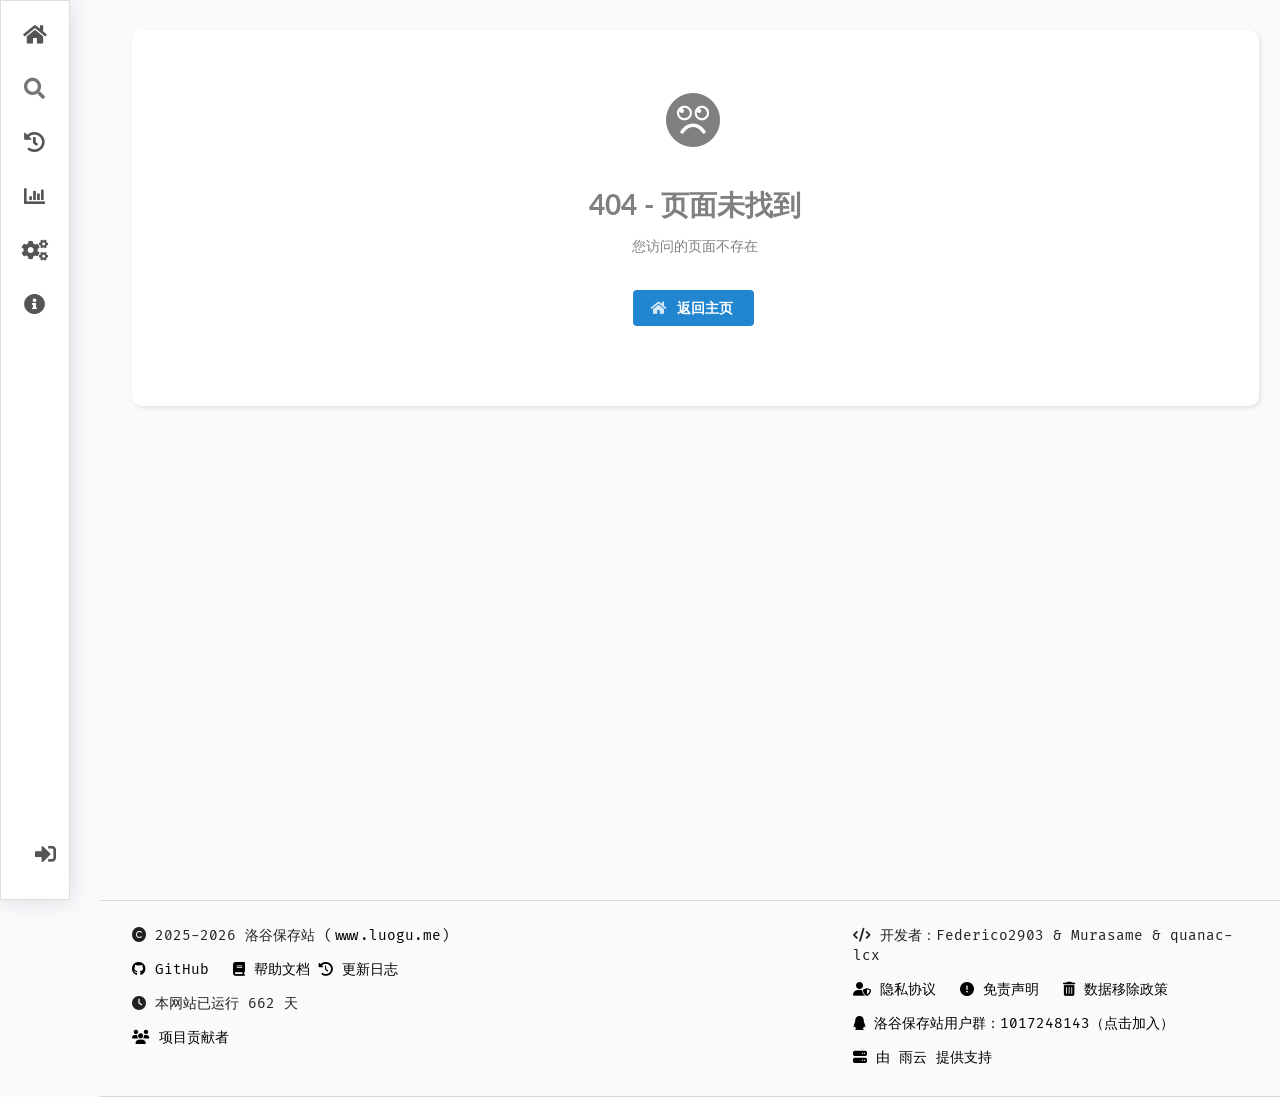
==== index.html @ 68773543 "feat: initial LGS-legacy-client SPA - Pure static SPA with History API routing - 13 page modules: ho" ====
<!DOCTYPE html>
<html lang="zh-CN">
<head>
  <meta charset="utf-8">
  <meta name="viewport" content="width=device-width, initial-scale=1.0, maximum-scale=1.0, user-scalable=no">
  <title>洛谷保存站</title>
  <link rel="shortcut icon" type="image/x-icon" href="/favicon.ico" media="screen"/>
  <script src="/static/jquery/jquery.min.js"></script>
  <script src="/static/sweetalert/sweetalert.js"></script>
  <script src="/static/self/js/utils.js"></script>
  <script src="/static/self/js/core/config.js"></script>
  <script src="/static/self/js/core/api.js"></script>
  <script src="/static/self/js/core/auth.js"></script>
  <script src="/static/self/js/display_utils.js"></script>
  <link rel="stylesheet" href="/static/fontawesome/css/all.min.css">
  <link rel="stylesheet" href="/static/semantic/semantic.min.css">
  <link rel="stylesheet" href="/static/self/css/namecolor.css">
  <link rel="stylesheet" href="/static/self/css/style.css">
  <link rel="stylesheet" href="/static/self/css/footer-link.css">
  <link rel="stylesheet" href="/static/self/css/mobile.css">
  <script src="/static/semantic/semantic.min.js"></script>
  <link rel="stylesheet" href="/static/self/css/markdown.css" />
  <link rel="stylesheet" href="/static/katex/katex.min.css">
  <script defer src="/static/katex/katex.min.js"></script>
  <script defer src="/static/katex/contrib/auto-render.min.js"></script>
  <script type="module" src="/static/self/js/render.js"></script>
</head>
<body style="width: calc(100% - 90px); height: calc(100% - 20px); margin-left: 100px; background-color: #f8fafc; position: relative;">
  <div class="ui left hover vertical sidebar borderless labeled icon menu fixed visible">
    <a class="item" href="/">
      <i class="ui icon home"></i> <span>主页</span>
    </a>
    <a class="item" href="/search">
      <i class="ui icon search grey"></i> <span>搜索</span>
    </a>
    <a class="item" href="/article/recent">
      <i class="ui icon history"></i> <span>最近更新</span>
    </a>
    <a class="item" href="/statistic">
      <i class="ui icon chart bar"></i> <span>统计数据</span>
    </a>
    <a class="item" href="/settings">
      <i class="ui icon settings"></i> <span>设置</span>
    </a>
    <a class="item" href="/about">
      <i class="ui icon info circle"></i> <span>关于</span>
    </a>
    <a class="item" id="sidebar-admin" href="/admin" style="display:none;">
      <i class="ui icon cog"></i> <span>管理后台</span>
    </a>
    <a class="item" id="sidebar-login" href="javascript:void(0)" onclick="event.stopPropagation();login()" style="position: absolute; bottom: 0; width: 100%;">
      <i class="ui icon sign-in"></i>
      <span>登录账号</span>
    </a>
    <a class="item" id="sidebar-user" href="/settings" style="position: absolute; bottom: 50px; width: 100%; display:none;">
      <img class="ui mini circular image" src="https://cdn.luogu.com.cn/upload/usericon/3.png" alt="usericon">
      <span style="top: 2px;"></span>
    </a>
    <a class="item" id="sidebar-logout" href="javascript:void(0)" onclick="event.stopPropagation();logout()" data-no-spa style="position: absolute; bottom: 0; width: 100%; display:none;">
      <i class="ui icon sign-out-alt"></i>
      <span>退出登录</span>
    </a>
  </div>
  <div class="ui main container" style="min-height: calc(100vh - 20px);">
    <div id="page-content"></div>
  </div>
  <div class="ui divider"></div>
  <div class="ui vertical footer segment" style="padding-top: 10px; padding-bottom: 28px;">
    <div class="ui container">
      <div class="ui grid">
        <div class="eight wide column firacode">
          <p>
            <i class="fa fa-copyright"></i> 2025-2026 洛谷保存站 (<a href="https://www.luogu.me" target="_blank" class="footer-link">www.luogu.me</a>)
          </p>
          <p>
            <a href="https://github.com/laikit-dev/luogu-saver" target="_blank" class="footer-link" style="margin-right: 15px;">
              <i class="fab fa-github"></i> GitHub
            </a>
            <a href="https://help.luogu.me" target="_blank" class="footer-link">
              <i class="fa fa-book"></i> 帮助文档
            </a>
            <a href="https://help.luogu.me/docs/update" target="_blank" class="footer-link">
              <i class="fa fa-history"></i> 更新日志
            </a>
          </p>
          <p>
            <i class="fa fa-clock"></i> 本网站已运行 <span id="site-days">0</span> 天
          </p>
          <p>
            <a href="https://github.com/laikit-dev/luogu-saver/graphs/contributors" target="_blank" class="footer-link">
              <i class="fas fa-users"></i> 项目贡献者
            </a>
          </p>
        </div>
        <div class="right floated six wide column firacode">
          <p>
            <i class="fa fa-code"></i> 开发者：Federico2903 & Murasame & quanac-lcx
          </p>
          <p>
            <a href="/legal/privacy" class="footer-link" style="margin-right: 15px;">
              <i class="fa fa-user-shield"></i> 隐私协议
            </a>
            <a href="/legal/disclaimer" class="footer-link" style="margin-right: 15px;">
              <i class="fa fa-exclamation-circle"></i> 免责声明
            </a>
            <a href="/legal/deletion" class="footer-link">
              <i class="fa fa-trash-alt"></i> 数据移除政策
            </a>
          </p>
          <p>
            <a href="https://qm.qq.com/q/QVM9YFEb26" target="_blank" class="footer-link" style="margin-right: 15px;">
              <i class="fab fa-qq"></i>&nbsp;洛谷保存站用户群：1017248143（点击加入）
            </a>
          </p>
          <p>
            <a href="https://www.rainyun.com/MjUxMDAy_?s=saver" target="_blank" class="footer-link" style="margin-right: 15px;">
              <i class="fa fa-server"></i>&nbsp;由 雨云 提供支持
            </a>
          </p>
        </div>
      </div>
    </div>
  </div>
  <script src="/static/self/js/core/router.js"></script>
  <script src="/static/self/js/pages/home.js"></script>
  <script src="/static/self/js/pages/article.js"></script>
  <script src="/static/self/js/pages/paste.js"></script>
  <script src="/static/self/js/pages/user.js"></script>
  <script src="/static/self/js/pages/recent.js"></script>
  <script src="/static/self/js/pages/search.js"></script>
  <script src="/static/self/js/pages/statistic.js"></script>
  <script src="/static/self/js/pages/task.js"></script>
  <script src="/static/self/js/pages/admin.js"></script>
  <script src="/static/self/js/pages/settings.js"></script>
  <script src="/static/self/js/pages/legal.js"></script>
  <script src="/static/self/js/pages/about.js"></script>
  <script src="/static/self/js/app.js"></script>
</body>
</html>
---- static/self/css/namecolor.css ----
.user-Red, .user-Red:hover {
    color: #E74C3C;
}

.user-Orange, .user-Orange:hover {
    color: #F39C11;
}

.user-Green, .user-Green:hover {
    color: #52C41A;
}

.user-Blue, .user-Blue:hover {
    color: #3498DB;
}

.user-Gray, .user-Gray:hover {
    color: #BFBFBF;
}

.user-Purple, .user-Purple:hover {
    color: #9D3DCF;
}

.user-Cheater, .user-Cheater:hover {
    color: #AD8B00;
}
---- static/self/css/style.css ----
/* Font */

@font-face {
    font-family: "Fira Code";
    src: url("/static/self/fonts/FiraCode-Regular.woff2") format("woff2"),
         url("/static/self/fonts/FiraCode-Regular.woff") format("woff");
    font-weight: normal;
    font-style: normal;
}

/* semantic ui 优化 */

.ui.menu .ui.container > .item.header {
    font-size: 1.2em;
}

.main.container {
    margin-top: 20px;
}

* {
    tab-size: 4;
}

/* Banner 样式 */
.banner-container {
    position: fixed;
    top: 0;
    left: 100px;
    right: 0;
    z-index: 1000;
    display: flex;
    flex-direction: column;
    gap: 8px;
    padding: 8px;
}

.top.banner-item {
    margin: 0 70px;
}

.banner-item {
    display: flex;
    align-items: center;
    justify-content: space-between;
    padding: 12px 20px;
    border-radius: 8px;
    color: white;
    box-shadow: 0 2px 4px rgba(0,0,0,0.1);
    animation: slideDown 0.3s ease-out;
}

@keyframes slideDown {
    from {
        transform: translateY(-100%);
        opacity: 0;
    }
    to {
        transform: translateY(0);
        opacity: 1;
    }
}

.banner-content {
    flex: 1;
    margin-right: 15px;
}

.banner-close {
    background: none;
    border: none;
    color: white;
    font-size: 20px;
    cursor: pointer;
    padding: 0;
    width: 24px;
    height: 24px;
    display: flex;
    align-items: center;
    justify-content: center;
    border-radius: 4px;
    transition: background-color 0.2s;
}

.banner-close:hover {
    background-color: rgba(255, 255, 255, 0.2);
}

/* 移动端 Banner 样式调整 */
@media only screen and (max-width: 767px) {
    .banner-container {
        left: 0;
    }
}
/*

body.has-banners {
    padding-top: var(--banner-height, 0);
}

*/

.rainbow-icon {
    background: linear-gradient(
            to right,
            #ff4b1f,
            #f2c500,
            #42b883,
            #3498db,
            #9b59b6,
            #ff4b1f
    );
    background-size: 200% auto;
    background-clip: text;
    -webkit-background-clip: text;
    color: transparent;
    animation: rainbow-move 2s linear infinite;
}

@keyframes rainbow-move {
    0% {
        background-position: 0% center;
    }
    100% {
        background-position: -200% center;
    }
}

.ui.left.hover.sidebar.labeled.icon.menu {
    padding-top: 10px;
    width: 70px;
    overflow-x: hidden;
    white-space: nowrap;
    transition: width 0.3s ease;
}

.ui.icon.menu .item i.icon {
    font-size: 1em;
    vertical-align: middle;
    margin-right: 8px;
    margin-top: 3px;
}

/* ------ By quanac-lcx：31-40行，使侧栏图标下沉、文字上浮，造福强迫症患者 ------ */
.ui.left.hover.sidebar.labeled.icon.menu .item > span {
    position: relative;
    top: -1px;
}

.ui.left.hover.sidebar.labeled.icon.menu > .item {
    padding-left: calc(0.8em + 10px) !important;
    text-align: left !important;
    color: #555 !important;
}
/* -------- End --------*/

.item > i, .item > img {
    display: inline-block !important;
}

.ui.left.hover.vertical.sidebar.borderless.labeled.icon.menu.fixed.visible > .item > i {
    /* 你大坝的，Semantic UI 的 CSS 优先级太高了打不过，只能这么写了 */
    font-size: 1.5em !important;
}


.accordion-content .item {
    font-size: 0.95em;
    margin-left: 0 !important;
    padding-left: calc(10px + 1em) !important;
}
.accordion-content .item:hover {
    background-color: rgba(0, 0, 0, .05) !important;
}
.accordion-title {
     display: flex;
     align-items: center;
     white-space: nowrap;
}


.item > span {
    color: #2c3e50 !important;
    margin-left: 8px;
}

.ui.left.hover.sidebar.labeled.icon.menu > .item > img {
    margin-left: -5px;
    /* 不是，我服了爹，好吧，神秘修正。 */
}

.ui.left.hover.sidebar.labeled.icon.menu > .item > span {
    opacity: 0;
    transition: all 0.3s ease;
}

.ui.left.hover.sidebar.labeled.icon.menu > .item {
    padding-left: 0.8em;
}

.ui.left.hover.sidebar.labeled.icon.menu:hover {
    width: 170px;
}

.ui.left.hover.sidebar.labeled.icon.menu:hover > .item > span {
    opacity: 1;
    margin-left: 12px;
    display: inline;
}

.ui.icon.colored, .fa.colored, .fas.colored, .fab.colored {
    color: #667eea;
}

.ui.header [class^="fa-"],
.ui.header [class*="fa-"] {
    margin-right: 0.75rem;
}

/* card classes */

.card {
    border-radius: 10px;
    background: white;
    padding: 30px;
    margin-top: 10px;
}

.card.outline {
    outline: #dceeff solid 1px;
}

.card.shadow {
    box-shadow: 2px 2px 4px #e4e4e4;
}

.card .card {
    background: #f8fafc;
}

.card.propaganda {
    padding: 0 !important;
    width: 100%;
    aspect-ratio: 16 / 9;
    overflow: hidden;
    position: relative;
    background-color: #f0f2f5;
}

.card.padding-10 {
    padding: 10px !important;
}

.card.padding-15 {
    padding: 15px !important;
}

.card.padding-20 {
    padding: 20px !important;
}

/* Ads */

.ad-slide {
    position: absolute;
    width: 100%;
    height: 100%;
    opacity: 0;
    transition: opacity 1s ease-in-out;
    background-size: cover;
    background-position: center;
    display: flex;
    flex-direction: column;
    justify-content: flex-end;
}

.ad-slide.active {
    opacity: 1;
}

.ad-slide a.propaganda-link {
    display: block;
    width: 100%;
    height: 100%;
    position: absolute;
    top: 0;
    left: 0;
    z-index: 1;
}

.ad-description {
    position: relative;
    z-index: 2;
    padding: 15px 20px;
    background: linear-gradient(to top, rgba(0, 0, 0, 0.7), transparent);
    color: white;
    font-size: 1rem;
    font-weight: 500;
    width: 100%;
    box-sizing: border-box;
    text-shadow: 1px 1px 3px rgba(0,0,0,0.5);
    pointer-events: none;
}

.ad-nav-control {
    position: absolute;
    top: 50%;
    transform: translateY(-50%);
    z-index: 3;
    background-color: rgba(0, 0, 0, 0.4);
    color: white;
    border: none;
    border-radius: 50%;
    cursor: pointer;
    width: 40px;
    height: 40px;
    display: flex;
    justify-content: center;
    align-items: center;
    font-size: 1.2rem;
    transition: background-color 0.3s ease, transform 0.2s ease;
    opacity: 0;
}

.card.propaganda:hover .ad-nav-control {
    opacity: 1;
}

.ad-nav-control:hover {
    background-color: rgba(0, 0, 0, 0.7);
    transform: translateY(-50%) scale(1.1);
}

.ad-nav-control.prev {
    left: 15px;
}

.ad-nav-control.next {
    right: 15px;
}

/* Sweet Alert 2 优化 */

img.swal2-image {
    margin: 0;
}

/* 信息 */

.meta.gray {
    color: gray;
}

.meta.small {
    font-size: 12px;
    display: block;
}

.meta.user {
    display: flex;
    align-items: center;
}

.meta.user > img {
    border: 2px solid #e2e8f0;
}

/* Misc */

.firacode {
    font-family: "Fira Code", "Microsoft YaHei", serif;
}

.ui.glowing-gold.label {
    color: white;
    background: linear-gradient(135deg,
    rgba(255, 215, 0, 1) 43%,
    rgba(255, 215, 0, 0.3) 50%,
    rgba(255, 215, 0, 1) 57%);
    animation: glowing-background 3s ease-in-out infinite;
    background-size: 250% 250%;
    box-shadow: 0 0 20px rgba(255, 215, 0, 0.8);
    transition: box-shadow 0.3s ease-in-out, background 0.3s ease-in-out;
}

.ui.glowing-gold.label:hover {
    color: white;
    background: linear-gradient(135deg,
    rgb(245, 208, 0) 43%,
    rgba(245, 208, 0, 0.3) 50%,
    rgb(245, 208, 0) 57%);
    animation: glowing-background 3s ease-in-out infinite;
    background-size: 250% 250%;
    box-shadow: 0 0 30px rgba(245, 208, 0, 0.8);
    transition: box-shadow 0.3s ease-in-out, background 0.3s ease-in-out;
}

@keyframes glowing-background {
    0% {
        background-position: 0% 0%;
    }
    100% {
        background-position: 100% 100%;
    }
}

code:not(pre.shiki > code) {
    font-family: 'Fira Code', 'Microsoft YaHei', serif;
    background: #f1f5f9 !important;
    padding: 2px 6px !important;
    border-radius: 4px !important;
    border: 1px solid #e2e8f0 !important;
    font-size: 0.85em !important;
    color: #e11d48 !important;
}
---- static/self/css/footer-link.css ----
/* #25 增强页脚超链接 */
.footer-link {
  color: #000;
  transition: color 0.2s;
  text-decoration: none;
}
.footer-link:hover {
  color: #337ab7 !important;
  text-decoration-color: #000;
  text-underline-position: under;
}
---- static/self/css/mobile.css ----
/* Mobile-specific styles */

/* Mobile devices (max-width: 767px) */
@media only screen and (max-width: 767px) {
    /* Hide sidebar on mobile */
    .ui.left.hover.sidebar.labeled.icon.menu.fixed.visible {
        transform: translateX(-100%);
        transition: transform 0.3s ease;
    }

    /* Remove body margin for mobile */
    body {
        width: 100% !important;
        margin-left: 0 !important;
        padding: 0 10px !important;
    }

    /* Adjust main container for mobile */
    .ui.main.container {
        margin-top: 60px !important;
        padding: 0 !important;
    }

    /* Add mobile menu toggle button */
    .mobile-menu-toggle {
        position: fixed;
        top: 10px;
        left: 10px;
        z-index: 1000;
        background: white;
        border: 1px solid #ddd;
        border-radius: 5px;
        padding: 10px 15px;
        cursor: pointer;
        box-shadow: 0 2px 4px rgba(0,0,0,0.1);
        transition: all 0.3s ease;
    }

    .mobile-menu-toggle i {
        font-size: 1.5em;
        color: #333;
    }

    /* Show sidebar when active */
    body.mobile-sidebar-visible .ui.left.hover.sidebar.labeled.icon.menu.fixed.visible {
        transform: translateX(0);
        width: 250px !important;
        z-index: 999;
        padding-top: 60px;
    }

    /* Move menu toggle button to top of sidebar when visible */
    body.mobile-sidebar-visible .mobile-menu-toggle {
        left: 10px;
        top: 10px;
        z-index: 1001;
        background: #f8f8f8;
        border-color: #ccc;
    }

    /* Mobile sidebar overlay */
    .mobile-sidebar-overlay {
        display: none;
        position: fixed;
        top: 0;
        left: 0;
        width: 100%;
        height: 100%;
        background: rgba(0, 0, 0, 0.5);
        z-index: 998;
    }

    body.mobile-sidebar-visible .mobile-sidebar-overlay {
        display: block;
    }

    /* Adjust card padding for mobile */
    .card {
        padding: 15px !important;
        margin-top: 10px;
    }

    /* Make tables responsive */
    .ui.table {
        display: block;
        overflow-x: auto;
        -webkit-overflow-scrolling: touch;
    }

    /* Adjust footer for mobile */
    .ui.vertical.footer.segment {
        padding-left: 10px !important;
        padding-right: 10px !important;
    }

    .ui.vertical.footer.segment .grid {
        flex-direction: column;
    }

    .ui.vertical.footer.segment .grid .column {
        width: 100% !important;
        margin-bottom: 20px;
        float: none !important;
    }

    .ui.vertical.footer.segment .grid .column.right.floated {
        text-align: left !important;
    }

    /* Stack footer links vertically on mobile */
    .ui.vertical.footer.segment p {
        margin-bottom: 10px;
    }

    .ui.vertical.footer.segment .footer-link {
        display: inline-block;
        margin-bottom: 5px;
    }

    /* Adjust form fields for mobile */
    .ui.form .field {
        margin-bottom: 1em;
    }

    /* Make sidebar items always visible on mobile when sidebar is open */
    body.mobile-sidebar-visible .ui.left.hover.sidebar.labeled.icon.menu > .item > span {
        opacity: 1 !important;
        margin-left: 12px !important;
        display: inline !important;
    }

    /* Adjust propaganda card for mobile */
    /* Use aspect-ratio if supported */
    @supports (aspect-ratio: 4 / 3) {
        .card.propaganda {
            position: relative;
            width: 100%;
            aspect-ratio: 4 / 3;
        }
        .card.propaganda > * {
            position: absolute;
            top: 0;
            left: 0;
            width: 100%;
            height: 100%;
        }
    }
    /* Fallback for aspect-ratio using padding-top technique */
    @supports not (aspect-ratio: 4 / 3) {
        .card.propaganda {
            position: relative;
            width: 100%;
        }
        .card.propaganda::before {
            content: "";
            display: block;
            padding-top: 75%; /* 4:3 aspect ratio */
        }
        .card.propaganda > * {
            position: absolute;
            top: 0;
            left: 0;
            width: 100%;
            height: 100%;
        }
    }
    /* Smaller text for mobile */
    body {
        font-size: 14px;
    }

    h1.ui.header {
        font-size: 1.5em !important;
    }

    h2.ui.header {
        font-size: 1.3em !important;
    }

    h3.ui.header {
        font-size: 1.1em !important;
    }
}

/* Tablet devices (768px - 991px) */
@media only screen and (min-width: 768px) and (max-width: 991px) {
    /* Slightly reduce sidebar width for tablets */
    .ui.left.hover.sidebar.labeled.icon.menu:hover {
        width: 150px;
    }

    /* Adjust body margin for tablets */
    body {
        margin-left: 80px !important;
        width: calc(100% - 70px) !important;
    }
}
---- static/self/css/markdown.css ----
.code-line.highlight {
    background: rgba(255, 229, 100, .25);
}
code {
    font-family: "Fira Code", "Microsoft YaHei", serif;
    counter-reset: line-number;
}

.md-align-center { text-align: center; }
.md-align-right { text-align: right; }
.md-align-left { text-align: left; }

.md-epigraph {
    font-style: italic;
    border-left: 3px solid #ddd;
    padding-left: 12px;
    margin: 12px 0;
    color: #444;
}
.md-epigraph .epigraph-author {
    display: block;
    text-align: right;
    margin-top: 6px;
    font-weight: 600;
}

.md-block.info,
.md-block.warning,
.md-block.success,
.md-block.error {
    border: 0 solid rgba(228, 228, 228, .0);
    /*border-top-color: #e4e4e4;*/
    /*box-shadow: 2px 2px 4px #e4e4e4;*/
    border-left-width: 6px;
    padding: 10px;
    /*border-radius: 6px;*/
    margin: 12px 0;
}
.md-block.info {
    /*background: #f6fbff;*/
    border-left-color: #7da7ff;
}
.md-block.warning {
    /*background: #fff9f1;*/
    border-left-color: #ffb454;
}
.md-block.success {
    /*background: #f3fff6;*/
    border-left-color: #4dd27a;
}
.md-block.error {
    /*background: #fff6f6;*/
    border-left-color: #ff5757;
}

.md-block.info i, .md-block.info .md-block-title { color: #7da7ff; }
.md-block.warning i, .md-block.warning .md-block-title { color: #ffb454; }
.md-block.success i, .md-block.success .md-block-title { color: #4dd27a; }
.md-block.error i, .md-block.error .md-block-title { color: #ff5757; }

.md-block .md-block-title {
    position: relative;
}

.md-block-title > span:first-child {
    margin-left: 1.5em;
}

.md-block .md-block-title::before {
    content: "";
    display: inline-block;
    width: 1em;
    height: 1em;
    background-color: currentColor;
    -webkit-mask-repeat: no-repeat;
    mask-repeat: no-repeat;
    -webkit-mask-size: contain;
    mask-size: contain;
    position: absolute;
    left: 0;
}

.md-block.success .md-block-title::before {
    -webkit-mask-image: url("data:image/svg+xml;utf8,<svg xmlns=\"http://www.w3.org/2000/svg\"%20viewBox=\"0 0 512 512\"><path d=\"M256 512A256 256 0 1 0 256 0a256 256 0 1 0 0 512zM369 209L241 337c-9.4 9.4-24.6 9.4-33.9 0l-64-64c-9.4-9.4-9.4-24.6 0-33.9s24.6-9.4 33.9 0l47 47L335 175c9.4-9.4 24.6-9.4 33.9 0s9.4 24.6 0 33.9z\"/></svg>");
    mask-image: url("data:image/svg+xml;utf8,<svg xmlns=\"http://www.w3.org/2000/svg\"%20viewBox=\"0 0 512 512\"><path d=\"M256 512A256 256 0 1 0 256 0a256 256 0 1 0 0 512zM369 209L241 337c-9.4 9.4-24.6 9.4-33.9 0l-64-64c-9.4-9.4-9.4-24.6 0-33.9s24.6-9.4 33.9 0l47 47L335 175c9.4-9.4 24.6-9.4 33.9 0s9.4 24.6 0 33.9z\"/></svg>");
}

.md-block.warning .md-block-title::before {
    -webkit-mask-image: url("data:image/svg+xml;utf8,<svg xmlns=\"http://www.w3.org/2000/svg\"%20viewBox=\"0 0 512 512\"><path d=\"M256 512A256 256 0 1 0 256 0a256 256 0 1 0 0 512zm0-384c13.3 0 24 10.7 24 24V264c0 13.3-10.7 24-24 24s-24-10.7-24-24V152c0-13.3 10.7-24 24-24zM224 352a32 32 0 1 1 64 0 32 32 0 1 1 -64 0z\"/></svg>");
    mask-image: url("data:image/svg+xml;utf8,<svg xmlns=\"http://www.w3.org/2000/svg\"%20viewBox=\"0 0 512 512\"><path d=\"M256 512A256 256 0 1 0 256 0a256 256 0 1 0 0 512zm0-384c13.3 0 24 10.7 24 24V264c0 13.3-10.7 24-24 24s-24-10.7-24-24V152c0-13.3 10.7-24 24-24zM224 352a32 32 0 1 1 64 0 32 32 0 1 1 -64 0z\"/></svg>");
}

.md-block.info .md-block-title::before {
    -webkit-mask-image: url("data:image/svg+xml;utf8,<svg xmlns=\"http://www.w3.org/2000/svg\"%20viewBox=\"0 0 512 512\"><path d=\"M256 512A256 256 0 1 0 256 0a256 256 0 1 0 0 512zM216 336h24V272H216c-13.3 0-24-10.7-24-24s10.7-24 24-24h48c13.3 0 24 10.7 24 24v88h8c13.3 0 24 10.7 24 24s-10.7 24-24 24H216c-13.3 0-24-10.7-24-24s10.7-24 24-24zm40-208a32 32 0 1 1 0 64 32 32 0 1 1 0-64z\"/></svg>");
    mask-image: url("data:image/svg+xml;utf8,<svg xmlns=\"http://www.w3.org/2000/svg\"%20viewBox=\"0 0 512 512\"><path d=\"M256 512A256 256 0 1 0 256 0a256 256 0 1 0 0 512zM216 336h24V272H216c-13.3 0-24-10.7-24-24s10.7-24 24-24h48c13.3 0 24 10.7 24 24v88h8c13.3 0 24 10.7 24 24s-10.7 24-24 24H216c-13.3 0-24-10.7-24-24s10.7-24 24-24zm40-208a32 32 0 1 1 0 64 32 32 0 1 1 0-64z\"/></svg>");
}

.md-block.error .md-block-title::before {
    -webkit-mask-image: url("data:image/svg+xml;utf8,<svg xmlns=\"http://www.w3.org/2000/svg\"%20viewBox=\"0 0 512 512\"><path d=\"M256 512A256 256 0 1 0 256 0a256 256 0 1 0 0 512zM175 175c9.4-9.4 24.6-9.4 33.9 0l47 47 47-47c9.4-9.4 24.6-9.4 33.9 0s9.4 24.6 0 33.9l-47 47 47 47c9.4 9.4 9.4 24.6 0 33.9s-24.6 9.4-33.9 0l-47-47-47 47c-9.4 9.4-24.6 9.4-33.9 0s-9.4-24.6 0-33.9l47-47-47-47c-9.4-9.4-9.4-24.6 0-33.9z\"/></svg>");
    mask-image: url("data:image/svg+xml;utf8,<svg xmlns=\"http://www.w3.org/2000/svg\"%20viewBox=\"0 0 512 512\"><path d=\"M256 512A256 256 0 1 0 256 0a256 256 0 1 0 0 512zM175 175c9.4-9.4 24.6-9.4 33.9 0l47 47 47-47c9.4-9.4 24.6-9.4 33.9 0s9.4 24.6 0 33.9l-47 47 47 47c9.4 9.4 9.4 24.6 0 33.9s-24.6 9.4-33.9 0l-47-47-47 47c-9.4 9.4-24.6 9.4-33.9 0s-9.4-24.6 0-33.9l47-47-47-47c-9.4-9.4-9.4-24.6 0-33.9z\"/></svg>");
}

.md-block .md-block-title {
    font-weight: 700;
    display: flex;
    justify-content: space-between;
    align-items: center;
}

.md-block {
    margin-bottom: 8px;
}

.md-block .md-block-body {
    margin-top: 4px;
}
.md-block .toggle-btn {
    cursor: pointer;
    font-size: 12px;
    color: #666;
}
.md-container img {
    max-width: 100%;
}
.md-block-title {
    cursor: pointer;
}

pre.line-numbers {
    position: relative;
    padding-left: 3.8em;
    counter-reset: linenumber;
}

.code-container {
    position: relative;
    margin-bottom: 20px;
}
pre {
    padding: 10px;
    border-radius: 8px;
    overflow-x: auto;
    counter-reset: line-number;
    background-color: #f8fafc;
}
.shiki {
    padding: 15px;
    border-radius: 8px;
    background-color: #f8fafc !important;
    position: relative;
}
.shiki span.line::before {
    content: counter(line-number);
    counter-increment: line-number;
    display: inline-block;
    width: 2em;
    margin-right: 10px;
    color: gray;
    text-align: right;
}
.shiki {
    /*box-shadow: 2px 2px 4px #e4e4e4;*/
}

.table-container {
    width: 100%;
    overflow-x: auto;
    margin: 2rem 0;
    border-radius: 10px;
    /*box-shadow: 0 4px 6px rgba(0, 0, 0, 0.1);*/
    border: 1px solid #e2e8f0;
    background: white;
}

.table-container::-webkit-scrollbar {
    height: 8px;
}

.table-container::-webkit-scrollbar-track {
    background: #f1f5f9;
    border-radius: 4px;
}

.table-container::-webkit-scrollbar-thumb {
    background: #cbd5e1;
    border-radius: 4px;
    transition: background 0.3s ease;
}

.table-container::-webkit-scrollbar-thumb:hover {
    background: #94a3b8;
}

table {
    border-collapse: collapse !important;
    margin: 0 !important;
    box-shadow: none !important;
    border-radius: 0 !important;
    overflow: visible !important;
    width: 100% !important;
    min-width: 600px !important;
    font-size: 1rem !important;
    border: none !important;
}

th,
td {
    padding: 12px 16px !important;
    font-size: 1rem !important;
    border-bottom: 1px solid #e2e8f0 !important;
    white-space: nowrap;
}

th {
    background: #f8fafc !important;
    font-weight: 600 !important;
    color: #374151 !important;
    border-bottom: 2px solid #e2e8f0 !important;
}

tr:hover {
    background: #f8fafc !important;
}
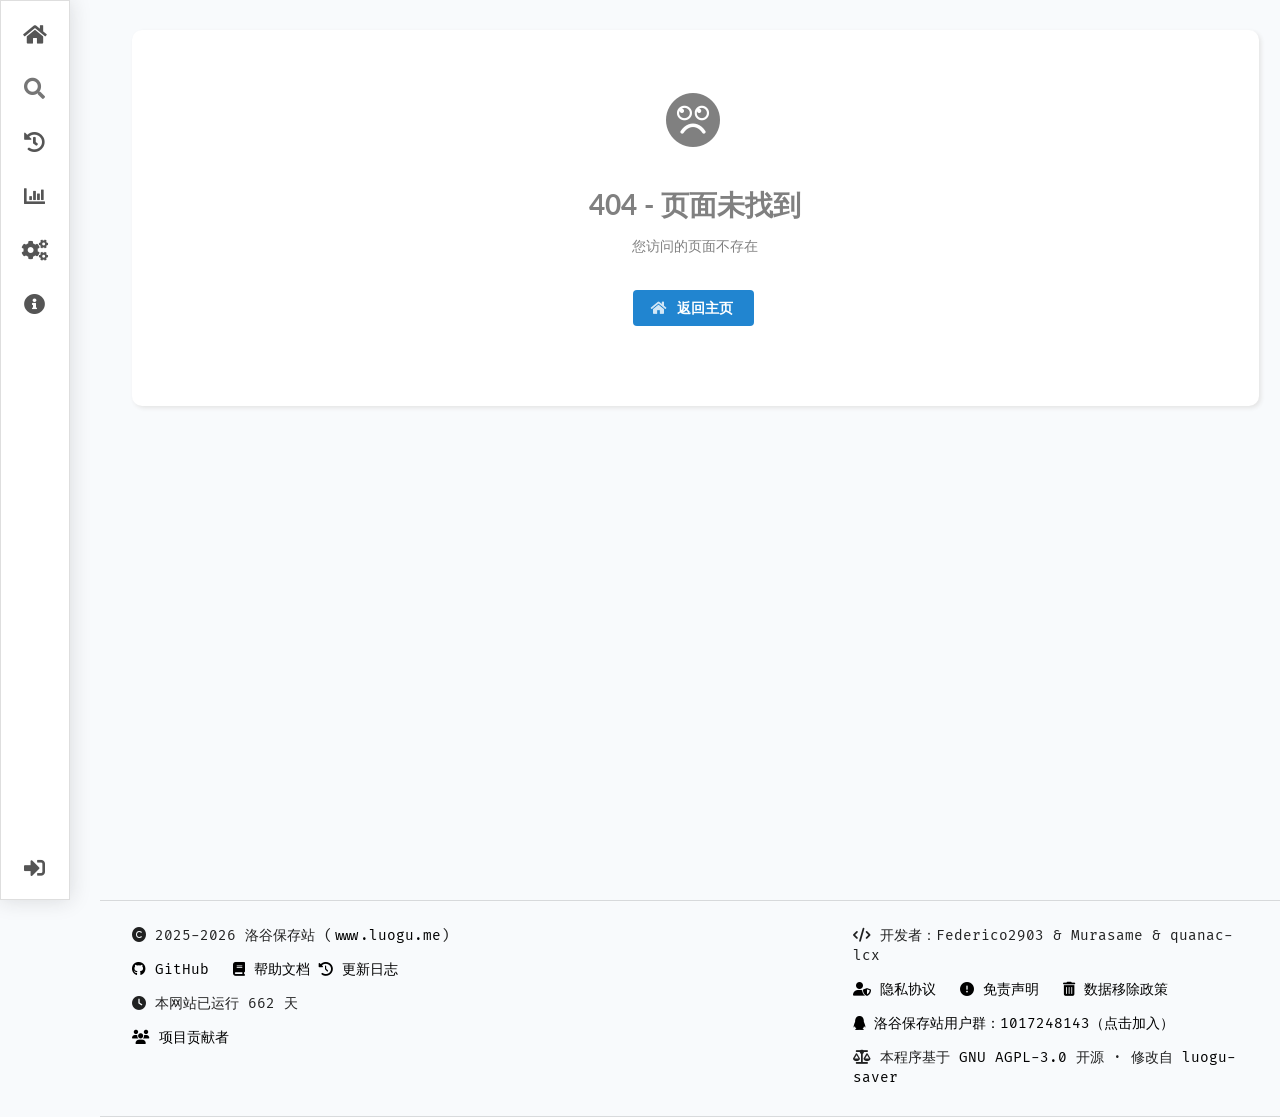
==== commit 22e3bfcf: "refactor: 重构侧边栏布局，更新关于/搜索/设置页面 - 侧边栏改为 flex 列布局，合并登录/用户/登出项 - 添加 AGPL-3.0 开源声明及上游仓库链接 - 关于页面补充项目描述及新" ====
--- a/index.html
+++ b/index.html
@@ -48,17 +48,14 @@
     <a class="item" id="sidebar-admin" href="/admin" style="display:none;">
       <i class="ui icon cog"></i> <span>管理后台</span>
     </a>
-    <a class="item" id="sidebar-login" href="javascript:void(0)" onclick="event.stopPropagation();login()" style="position: absolute; bottom: 0; width: 100%;">
+    <div class="sidebar-spacer"></div>
+    <a class="item" id="sidebar-user" href="javascript:void(0)" onclick="event.stopPropagation();logout()" data-no-spa style="display:none;">
+      <img class="ui mini circular image" src="https://cdn.luogu.com.cn/upload/usericon/3.png" alt="usericon">
+      <span></span>
+    </a>
+    <a class="item" id="sidebar-login" href="javascript:void(0)" onclick="event.stopPropagation();login()">
       <i class="ui icon sign-in"></i>
       <span>登录账号</span>
-    </a>
-    <a class="item" id="sidebar-user" href="/settings" style="position: absolute; bottom: 50px; width: 100%; display:none;">
-      <img class="ui mini circular image" src="https://cdn.luogu.com.cn/upload/usericon/3.png" alt="usericon">
-      <span style="top: 2px;"></span>
-    </a>
-    <a class="item" id="sidebar-logout" href="javascript:void(0)" onclick="event.stopPropagation();logout()" data-no-spa style="position: absolute; bottom: 0; width: 100%; display:none;">
-      <i class="ui icon sign-out-alt"></i>
-      <span>退出登录</span>
     </a>
   </div>
   <div class="ui main container" style="min-height: calc(100vh - 20px);">
@@ -113,9 +110,9 @@
             </a>
           </p>
           <p>
-            <a href="https://www.rainyun.com/MjUxMDAy_?s=saver" target="_blank" class="footer-link" style="margin-right: 15px;">
-              <i class="fa fa-server"></i>&nbsp;由 雨云 提供支持
-            </a>
+            <i class="fa fa-balance-scale"></i>
+            本程序基于 <a href="https://www.gnu.org/licenses/agpl-3.0.html" target="_blank" class="footer-link">GNU AGPL-3.0</a> 开源 ·
+            修改自 <a href="https://github.com/laikit-dev/luogu-saver" target="_blank" class="footer-link">luogu-saver</a>
           </p>
         </div>
       </div>
--- a/static/self/css/style.css
+++ b/static/self/css/style.css
@@ -127,6 +127,9 @@
 }
 
 .ui.left.hover.sidebar.labeled.icon.menu {
+    display: flex;
+    flex-direction: column;
+    height: 100vh;
     padding-top: 10px;
     width: 70px;
     overflow-x: hidden;
@@ -158,6 +161,10 @@
     display: inline-block !important;
 }
 
+.sidebar-spacer {
+    flex: 1;
+}
+
 .ui.left.hover.vertical.sidebar.borderless.labeled.icon.menu.fixed.visible > .item > i {
     /* 你大坝的，Semantic UI 的 CSS 优先级太高了打不过，只能这么写了 */
     font-size: 1.5em !important;
@@ -186,7 +193,8 @@
 
 .ui.left.hover.sidebar.labeled.icon.menu > .item > img {
     margin-left: -5px;
-    /* 不是，我服了爹，好吧，神秘修正。 */
+    width: 2em;
+    height: 2em;
 }
 
 .ui.left.hover.sidebar.labeled.icon.menu > .item > span {
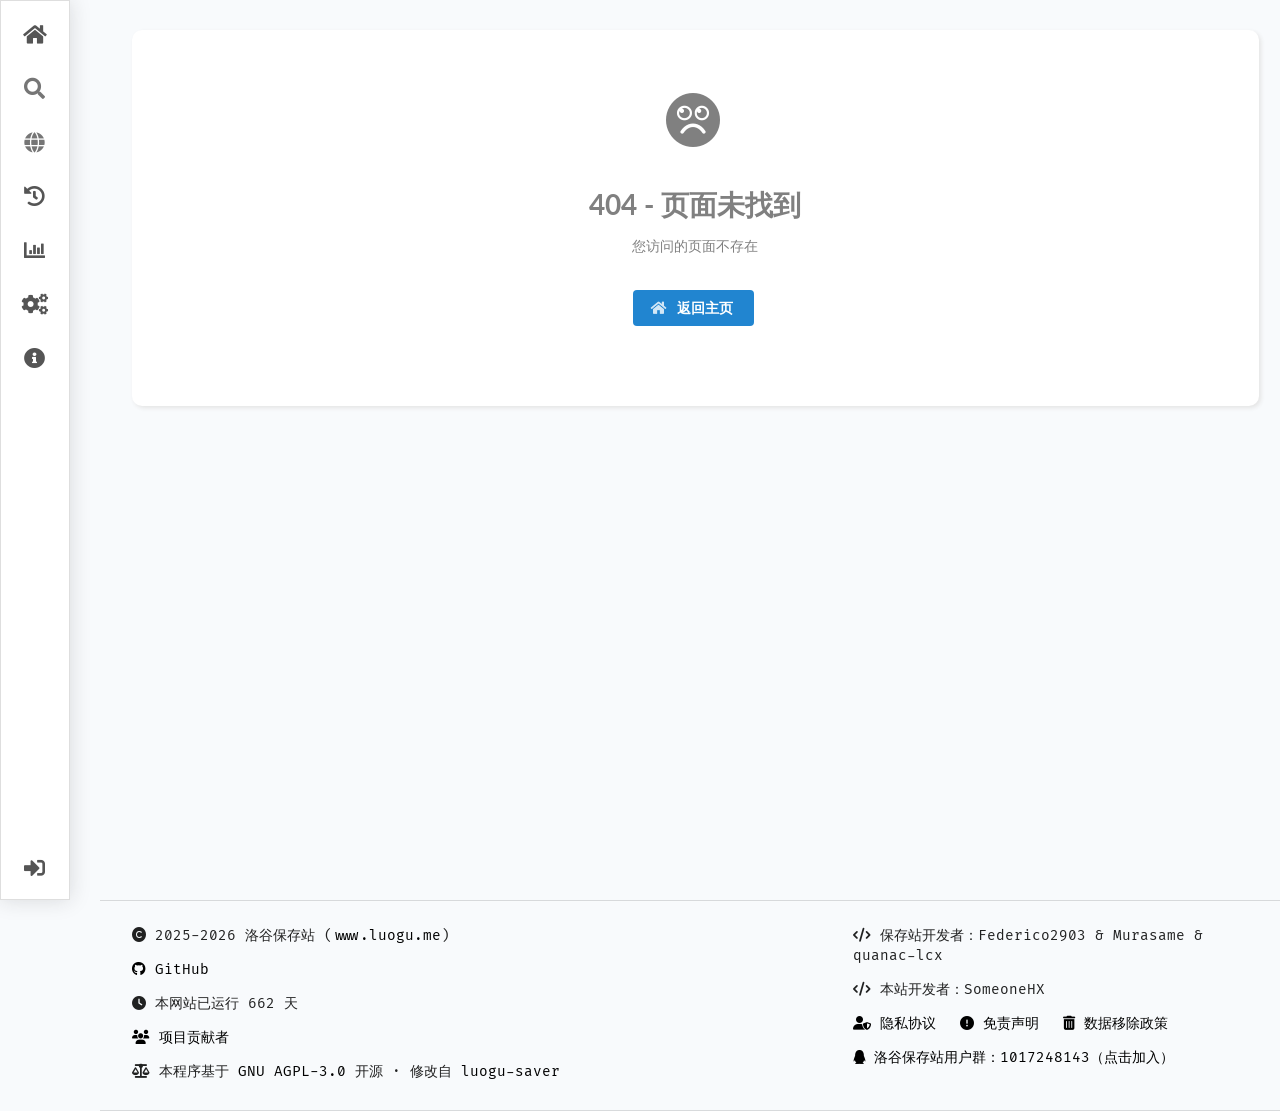
==== commit 04ce03e6: "feat: add article square (文章广场) page - Add sidebar menu item for /plaza between search and recent - " ====
--- a/index.html
+++ b/index.html
@@ -32,6 +32,9 @@
     </a>
     <a class="item" href="/search">
       <i class="ui icon search grey"></i> <span>搜索</span>
+    </a>
+    <a class="item" href="/plaza">
+      <i class="ui icon globe grey"></i> <span>文章广场</span>
     </a>
     <a class="item" href="/article/recent">
       <i class="ui icon history"></i> <span>最近更新</span>
@@ -70,28 +73,30 @@
             <i class="fa fa-copyright"></i> 2025-2026 洛谷保存站 (<a href="https://www.luogu.me" target="_blank" class="footer-link">www.luogu.me</a>)
           </p>
           <p>
-            <a href="https://github.com/laikit-dev/luogu-saver" target="_blank" class="footer-link" style="margin-right: 15px;">
+            <a href="https://github.com/SomeoneHX/LGS-legacy-client" target="_blank" class="footer-link" style="margin-right: 15px;">
               <i class="fab fa-github"></i> GitHub
-            </a>
-            <a href="https://help.luogu.me" target="_blank" class="footer-link">
-              <i class="fa fa-book"></i> 帮助文档
-            </a>
-            <a href="https://help.luogu.me/docs/update" target="_blank" class="footer-link">
-              <i class="fa fa-history"></i> 更新日志
             </a>
           </p>
           <p>
             <i class="fa fa-clock"></i> 本网站已运行 <span id="site-days">0</span> 天
           </p>
           <p>
-            <a href="https://github.com/laikit-dev/luogu-saver/graphs/contributors" target="_blank" class="footer-link">
+            <a href="https://github.com/SomeoneHX/LGS-legacy-client/graphs/contributors" target="_blank" class="footer-link">
               <i class="fas fa-users"></i> 项目贡献者
             </a>
+          </p>
+          <p>
+            <i class="fa fa-balance-scale"></i>
+            本程序基于 <a href="https://www.gnu.org/licenses/agpl-3.0.html" target="_blank" class="footer-link">GNU AGPL-3.0</a> 开源 ·
+            修改自 <a href="https://github.com/laikit-dev/luogu-saver" target="_blank" class="footer-link">luogu-saver</a>
           </p>
         </div>
         <div class="right floated six wide column firacode">
           <p>
-            <i class="fa fa-code"></i> 开发者：Federico2903 & Murasame & quanac-lcx
+            <i class="fa fa-code"></i> 保存站开发者：Federico2903 & Murasame & quanac-lcx
+          </p>
+          <p>
+            <i class="fa fa-code"></i> 本站开发者：SomeoneHX
           </p>
           <p>
             <a href="/legal/privacy" class="footer-link" style="margin-right: 15px;">
@@ -109,11 +114,6 @@
               <i class="fab fa-qq"></i>&nbsp;洛谷保存站用户群：1017248143（点击加入）
             </a>
           </p>
-          <p>
-            <i class="fa fa-balance-scale"></i>
-            本程序基于 <a href="https://www.gnu.org/licenses/agpl-3.0.html" target="_blank" class="footer-link">GNU AGPL-3.0</a> 开源 ·
-            修改自 <a href="https://github.com/laikit-dev/luogu-saver" target="_blank" class="footer-link">luogu-saver</a>
-          </p>
         </div>
       </div>
     </div>
@@ -125,6 +125,7 @@
   <script src="/static/self/js/pages/user.js"></script>
   <script src="/static/self/js/pages/recent.js"></script>
   <script src="/static/self/js/pages/search.js"></script>
+  <script src="/static/self/js/pages/plaza.js"></script>
   <script src="/static/self/js/pages/statistic.js"></script>
   <script src="/static/self/js/pages/task.js"></script>
   <script src="/static/self/js/pages/admin.js"></script>
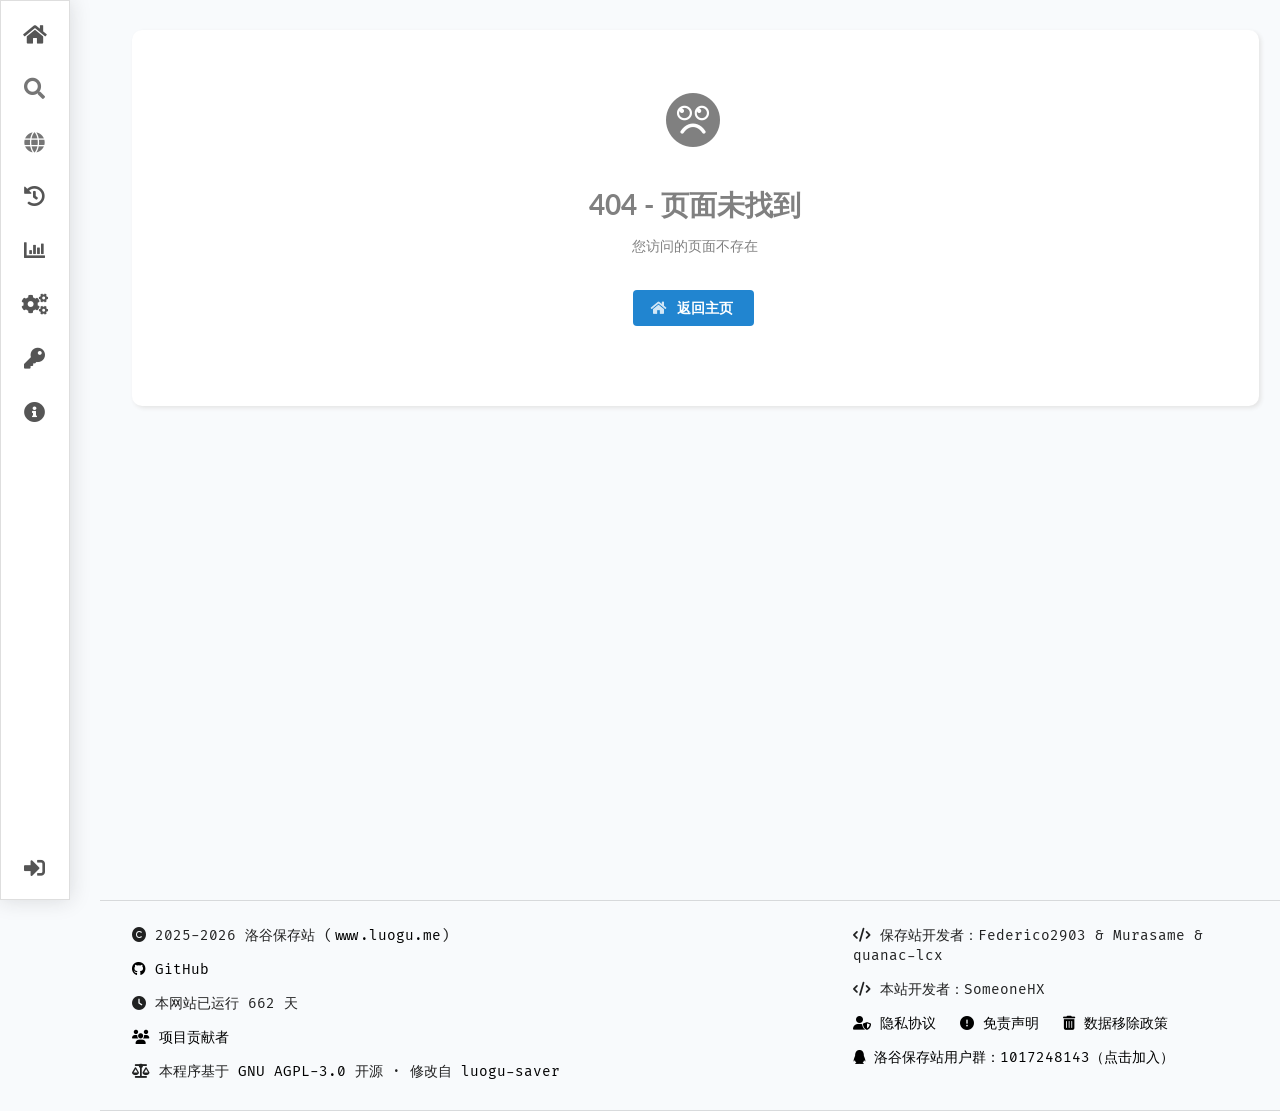
==== commit 3629054d: "style: 修改部分文案" ====
--- a/index.html
+++ b/index.html
@@ -23,6 +23,7 @@
   <link rel="stylesheet" href="/static/katex/katex.min.css">
   <script defer src="/static/katex/katex.min.js"></script>
   <script defer src="/static/katex/contrib/auto-render.min.js"></script>
+  <script src="https://cdn.socket.io/4.8.1/socket.io.min.js"></script>
   <script type="module" src="/static/self/js/render.js"></script>
 </head>
 <body style="width: calc(100% - 90px); height: calc(100% - 20px); margin-left: 100px; background-color: #f8fafc; position: relative;">
@@ -44,6 +45,9 @@
     </a>
     <a class="item" href="/settings">
       <i class="ui icon settings"></i> <span>设置</span>
+    </a>
+    <a class="item" href="/token/apply">
+      <i class="ui icon key"></i> <span>申请密钥</span>
     </a>
     <a class="item" href="/about">
       <i class="ui icon info circle"></i> <span>关于</span>
@@ -132,6 +136,7 @@
   <script src="/static/self/js/pages/settings.js"></script>
   <script src="/static/self/js/pages/legal.js"></script>
   <script src="/static/self/js/pages/about.js"></script>
+  <script src="/static/self/js/pages/token.js"></script>
   <script src="/static/self/js/app.js"></script>
 </body>
 </html>
